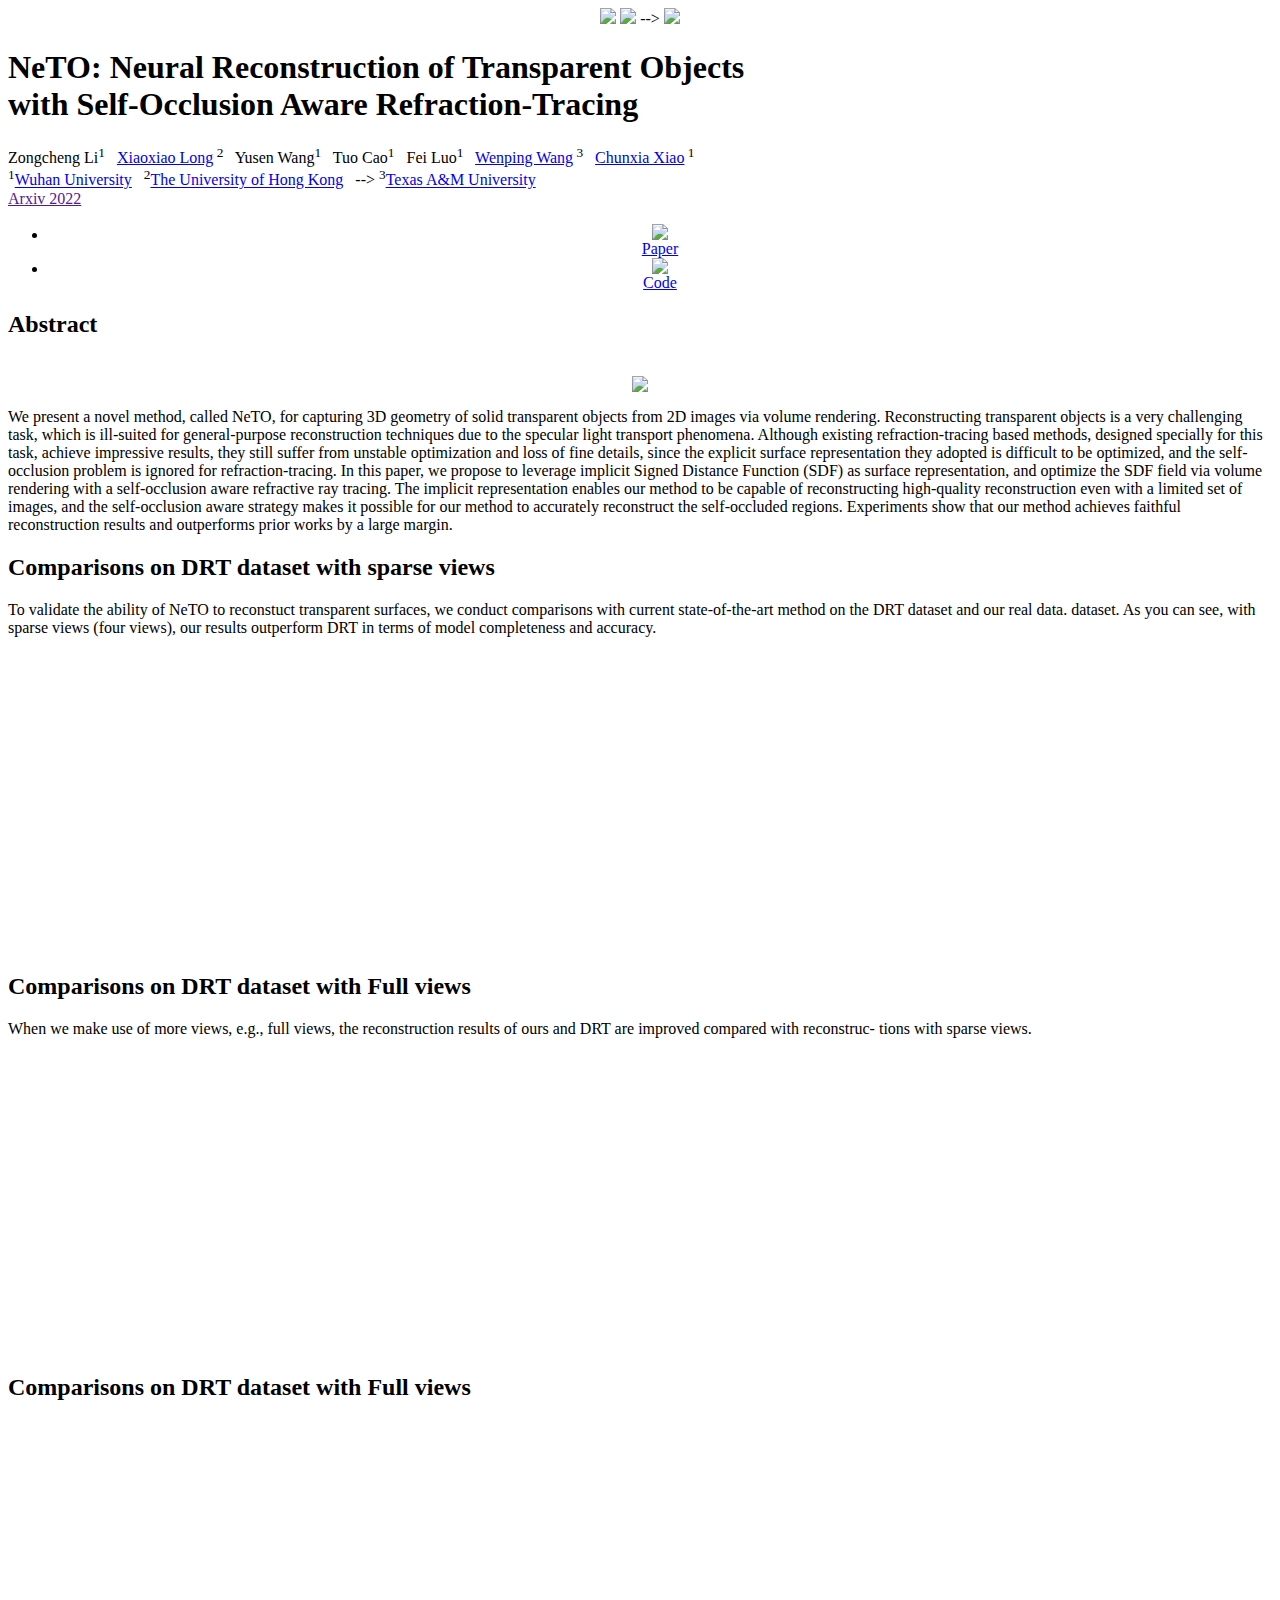
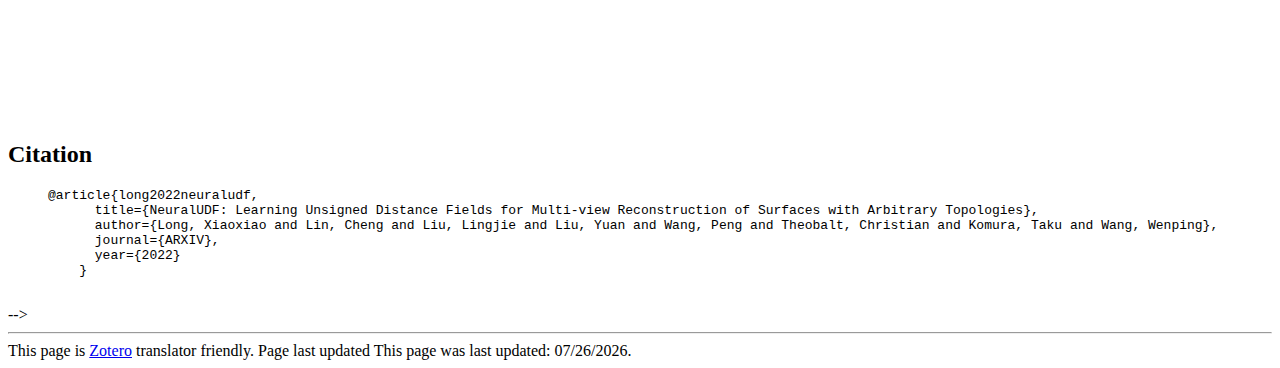
==== docs/index.html @ d6285689 "Update index.html" ====
<!DOCTYPE html
        PUBLIC "-//W3C//DTD XHTML 1.0 Transitional//EN" "http://www.w3.org/TR/xhtml1/DTD/xhtml1-transitional.dtd">
<html xmlns="http://www.w3.org/1999/xhtml">

<head>
    <!--    <title> <br>  </title>-->
    <title>NeTO: NeTO:Neural Reconstruction of Transparent Objects with Self-Occlusion Aware Refraction-Tracing</title>
    <meta http-equiv="Content-Type" content="text/html; charset=UTF-8">


    <!-- Meta tags for Zotero grab citation -->
    <meta name="citation_title"
          content="NeTO: Neural Reconstruction of Transparent Objects with Self-Occlusion Aware Refraction-Tracing">
    <meta name="citation_author" content="Zongcheng, Li">
    <meta name="citation_author" content="Long, Xiaoxiao">

    <meta name="citation_author" content="Yusen, Wang">
    <meta name="citation_author" content="Tuo, Cao">
    <meta name="citation_author" content="Wang, Wenping">
    <meta name="citation_author" content="Fei, Luo">
    <meta name="citation_author" content="Chunxia, Xiao">
    <meta name="citation_publication_date" content="2023">
    <meta name="citation_conference_title" content="ARXIV">
    <meta name="citation_pdf_url" content="">

    <meta name="robots" content="index,follow">
    <meta name="description"
          content="
          We present a novel method, called NeTO, for capturing 3D geometry of solid transparent objects from 2D images via volume rendering. 
          Reconstructing transparent objects is a very challenging task, which is ill-suited for general-purpose reconstruction techniques due to the specular light transport phenomena.
          Although existing refraction-tracing based methods, designed specially for this task, achieve impressive results, they still suffer from unstable optimization and loss of fine details, since the explicit surface representation they adopted is difficult to be optimized, and the self-occlusion problem is ignored for refraction-tracing.
          In this paper, we propose to leverage implicit Signed Distance Function (SDF) as surface representation, and optimize the SDF field via volume rendering with a self-occlusion aware refractive ray tracing. 
          The implicit representation enables our method to be capable of reconstructing high-quality reconstruction even with a limited set of images, and the self-occlusion aware strategy makes it possible for our method to accurately reconstruct the self-occluded regions. 
          Experiments show that our method achieves faithful reconstruction results and outperforms prior works by a large margin.
		">
    <link rel="author" href="https://www.xxlong.site/"/>


    <!-- Fonts and stuff -->
    <link href='http://fonts.googleapis.com/css?family=Open+Sans:400italic,700italic,800italic,400,700,800'
          rel='stylesheet' type='text/css'>
    <link rel="stylesheet" type="text/css" href="css/project.css" media="screen"/>
    <link rel="stylesheet" type="text/css" media="screen" href="css/iconize.css"/>
    <script src="js/google-code-prettify/prettify.js"></script>
</head>


<body>

<div id="content">
    <div id="content-inner">
        <div class="section logos" style="text-align:center">
            <a href="https://www.whu.edu.cn/" target="_blank"><IMG src="./logos/logo_WHU.png" height="35"
                border="0"></a></td>
            <a href="https://www.hku.hk/" target="_blank"><IMG src="./logos/Logo_HKU.png" height="35"
                                                               border="0"></a></td>
            <!-- <a href="https://www.tencent.com/" target="_blank"><IMG src="./logos/Logo_tencent_games.png" height="35"
                                                                    border="0"></a></td>
<!--             <a href="https://www.mpi-inf.mpg.de/home" target="_blank"><IMG src="./logos/logo_mpi.png" height="35"
                                                                    border="0"></a></td> --> -->
            <a href="https://www.tamu.edu/" target="_blank"><IMG src="./logos/logo_TAMU.png" height="35"
                                                                 border="0"></a></td>
        </div>

        <div class="section head">

            <h1>NeTO: Neural Reconstruction of Transparent Objects <br>
                with Self-Occlusion Aware Refraction-Tracing </h1>
                 
            <div class="authors">
		 <a  >Zongcheng Li</a><sup>1</sup>&#160;&#160;
                <a href="https://www.xxlong.site/" target="_blank">Xiaoxiao Long</a><sup> 2</sup>&#160;&#160;
		<a  >Yusen Wang</a><sup>1</sup>&#160;&#160;
		<a  >Tuo Cao</a><sup>1</sup>&#160;&#160;
		<a  >Fei Luo</a><sup>1</sup>&#160;&#160;
                <a href="https://www.cs.hku.hk/people/academic-staff/wenping/">Wenping Wang</a><sup> 3</sup>&#160;&#160;
		<a href="http://graphvision.whu.edu.cn/">Chunxia Xiao</a><sup> 1</sup>&#160;&#160;
            </div>

            <div class="affiliations">
                <sup>1</sup><a href="https://www.whu.edu.cn/" target="_blank">Wuhan University</a>&#160;&#160;
		 <sup>2</sup><a href="https://www.hku.hk/" target="_blank">The University of Hong Kong</a>&#160;&#160;
                <!-- <sup>2</sup><a href="https://www.tencent.com/" target="_blank">Tencent Games</a>&#160;&#160;
<!--                 <sup>3</sup><a href="https://www.mpi-inf.mpg.de/home" target="_blank">Max Planck Institute for Informatics</a>&#160;&#160; --> -->
                <sup>3</sup><a href="https://www.tamu.edu/" target="_blank">Texas A&M University</a>&#160;&#160;
            </div>

            <div class="venue"><a href="" target="_blank">Arxiv 2022 </a></div>

            <div class="section downloads">
                <!--<h2>Downloads</h2>-->
                <center>
                    <ul>
                        <li class="grid">
                            <div class="griditem">
                                <a href="https://arxiv.org/pdf/2211.14173.pdf" target="_blank"
                                   class="imageLink"><img
                                        src="./images/pdf.png"></a><br/>
                                <a href="https://arxiv.org/pdf/2211.14173.pdf">Paper</a>
                            </div>
                        </li>
                        <li class="grid">
                            <div class="griditem">
                                <a href="https://github.com/xxlong0/NeuralUDF" target="_blank"
                                   class="imageLink"><img
                                        src="./images/data_ico.png"></a><br/>
                                <a href="https://github.com/xxlong0/NeuralUDF">Code</a>

                            </div>
                        </li>

                    </ul>
                </center>
            </div>
        </div>

        <div class="section abstract">
            <h2>Abstract</h2><br>
            <div class="row" style="margin-bottom:5px">
                <div class="col" style="text-align:center">
                    <img src="./images/teaser.png" style="width:1100px;height:auto;"
                         style="width:70%; margin-bottom:20px">

                </div>

            </div>

            <p>
                We present a novel method, called NeTO, for capturing 3D geometry of solid transparent objects from 2D images via volume rendering. 
                Reconstructing transparent objects is a very challenging task, which is ill-suited for general-purpose reconstruction techniques due to the specular light transport phenomena.
                Although existing refraction-tracing based methods, designed specially for this task, achieve impressive results, they still suffer from unstable optimization and loss of fine details, since the explicit surface representation they adopted is difficult to be optimized, and the self-occlusion problem is ignored for refraction-tracing.
                In this paper, we propose to leverage implicit Signed Distance Function (SDF) as surface representation, and optimize the SDF field via volume rendering with a self-occlusion aware refractive ray tracing. 
                The implicit representation enables our method to be capable of reconstructing high-quality reconstruction even with a limited set of images, and the self-occlusion aware strategy makes it possible for our method to accurately reconstruct the self-occluded regions. 
                Experiments show that our method achieves faithful reconstruction results and outperforms prior works by a large margin.
            </p>
            <!--            </p>-->
        </div>


 
        <div class="section abstract">
            <h2>Comparisons on DRT dataset with sparse views</h2>
            <p>
                To validate the ability of NeTO to reconstuct transparent surfaces, 
                we conduct comparisons with current state-of-the-art method on the DRT dataset and our real data.
dataset. As you can see, with sparse views (four views), our results outperform DRT
                in terms of model completeness and accuracy. 
                <!-- In contrast, due to the flexibility of sdf representation, our method successfully model the open surfaces. -->
            </p>
            <center>
                <!-- <iframe width="640" height="360" src="./mp4/composite3.mp4" frameborder="0" allow="autoplay; encrypted-media" allowfullscreen></iframe> -->
                <video width="70%" playsinline="" autoplay="autoplay" loop="loop" preload="" muted="">
                    <source src="./videos/dog.mp4" type="video/mp4">
                </video>
                <video width="70%" playsinline="" autoplay="autoplay" loop="loop" preload="" muted="">
                    <source src="./videos/horse.mp4" type="video/mp4">
                </video>
<!--                <video width="60%" playsinline="" autoplay="autoplay" loop="loop" preload="" muted="">-->
<!--                    <source src="./videos/garment2.mp4" type="video/mp4">-->
<!--                </video>-->
            </center>
        </div>

        <div class="section abstract">
            <h2>Comparisons on DRT dataset with Full views</h2>
            <p>
                When we make use of more views, e.g., full views, the reconstruction results of ours and DRT 
                are improved compared with reconstruc- tions with sparse views. 
    
            </p>
            <center>
                <!-- <iframe width="640" height="360" src="./mp4/composite3.mp4" frameborder="0" allow="autoplay; encrypted-media" allowfullscreen></iframe> -->
                <video width="80%" playsinline="" autoplay="autoplay" loop="loop" preload="" muted="">
                    <source src="./videos/pig.mp4" type="video/mp4">
                </video>
                <video width="80%" playsinline="" autoplay="autoplay" loop="loop" preload="" muted="">
                    <source src="./videos/monkey.mp4" type="video/mp4">
                </video>
            </center>
        </div>

        <div class="section abstract">
            <h2>Comparisons on DRT dataset with Full views</h2>
            <center>
                
                <video width="80%" playsinline="" autoplay="autoplay" loop="loop" preload="" muted="">
                    <source src="./videos/bull.mp4" type="video/mp4">
                </video>
                <video width="80%" playsinline="" autoplay="autoplay" loop="loop" preload="" muted="">
                    <source src="./videos/mouse.mp4" type="video/mp4">
                </video>
            </center>
        </div>


                <div class="section abstract">
                    <h2>Citation</h2>
                    <div class="section bibtex" style="text-align:left; margin-left: 40px; margin-right: 40px">
        					<pre>
@article{long2022neuraludf,
      title={NeuralUDF: Learning Unsigned Distance Fields for Multi-view Reconstruction of Surfaces with Arbitrary Topologies},
      author={Long, Xiaoxiao and Lin, Cheng and Liu, Lingjie and Liu, Yuan and Wang, Peng and Theobalt, Christian and Komura, Taku and Wang, Wenping},
      journal={ARXIV},
      year={2022}
    }
                    </div>
                </div>


        <!-- <div class="section acknowledgments">
            <h2>Acknowledgments</h2>
            <p>
                This project is conducted during an internship at Tencent Games.
		We thank Xiaoxu Meng for the help with the rendering code of DeepFashion3D dataset. 
		Christian Theobalt was supported by ERC Consolidator Grant 770784. Lingjie Liu was supported by Lise Meitner Postdoctoral Fellowship.
		Xiaoxiao Long is supported by the Hong Kong PhD Fellowship.
            </p>
        </div--> -->

        <!--<div class="section acknowledgments">
            <h2>Useful Links</h2>
            <p>
                <a href="https://www.bilibili.com/video/BV1e7411c7kR?p=52">Talk (in Chinese) at GAMES Webinar</a>
                <a href="http://irc.cs.sdu.edu.cn/2020-summer-school/video/7.18%20pm%20Lingjie%20Liu.mp4
            </p>
        </div-->

        <div class="section">
            <hr class="smooth">
            This page is <a href="http://www.zotero.org" target="_blank">Zotero</a> translator friendly. Page last
            updated
            <script type="text/javascript">
                var m = "This page was last updated: " + document.lastModified;
                var p = m.length - 9;
                document.writeln("<left>");
                document.write(m.substring(p, 0) + ".");
                document.writeln("</left>");
            </script>
            <!--            <a href="https://www.mpi-inf.mpg.de/imprint/">Imprint</a>. <a-->
            <!--                href="https://data-protection.mpi-klsb.mpg.de/inf/gvv.mpi-inf.mpg.de/projects/">Data Protection</a>.-->
        </div>
    </div>
</div>
</body>
</html>
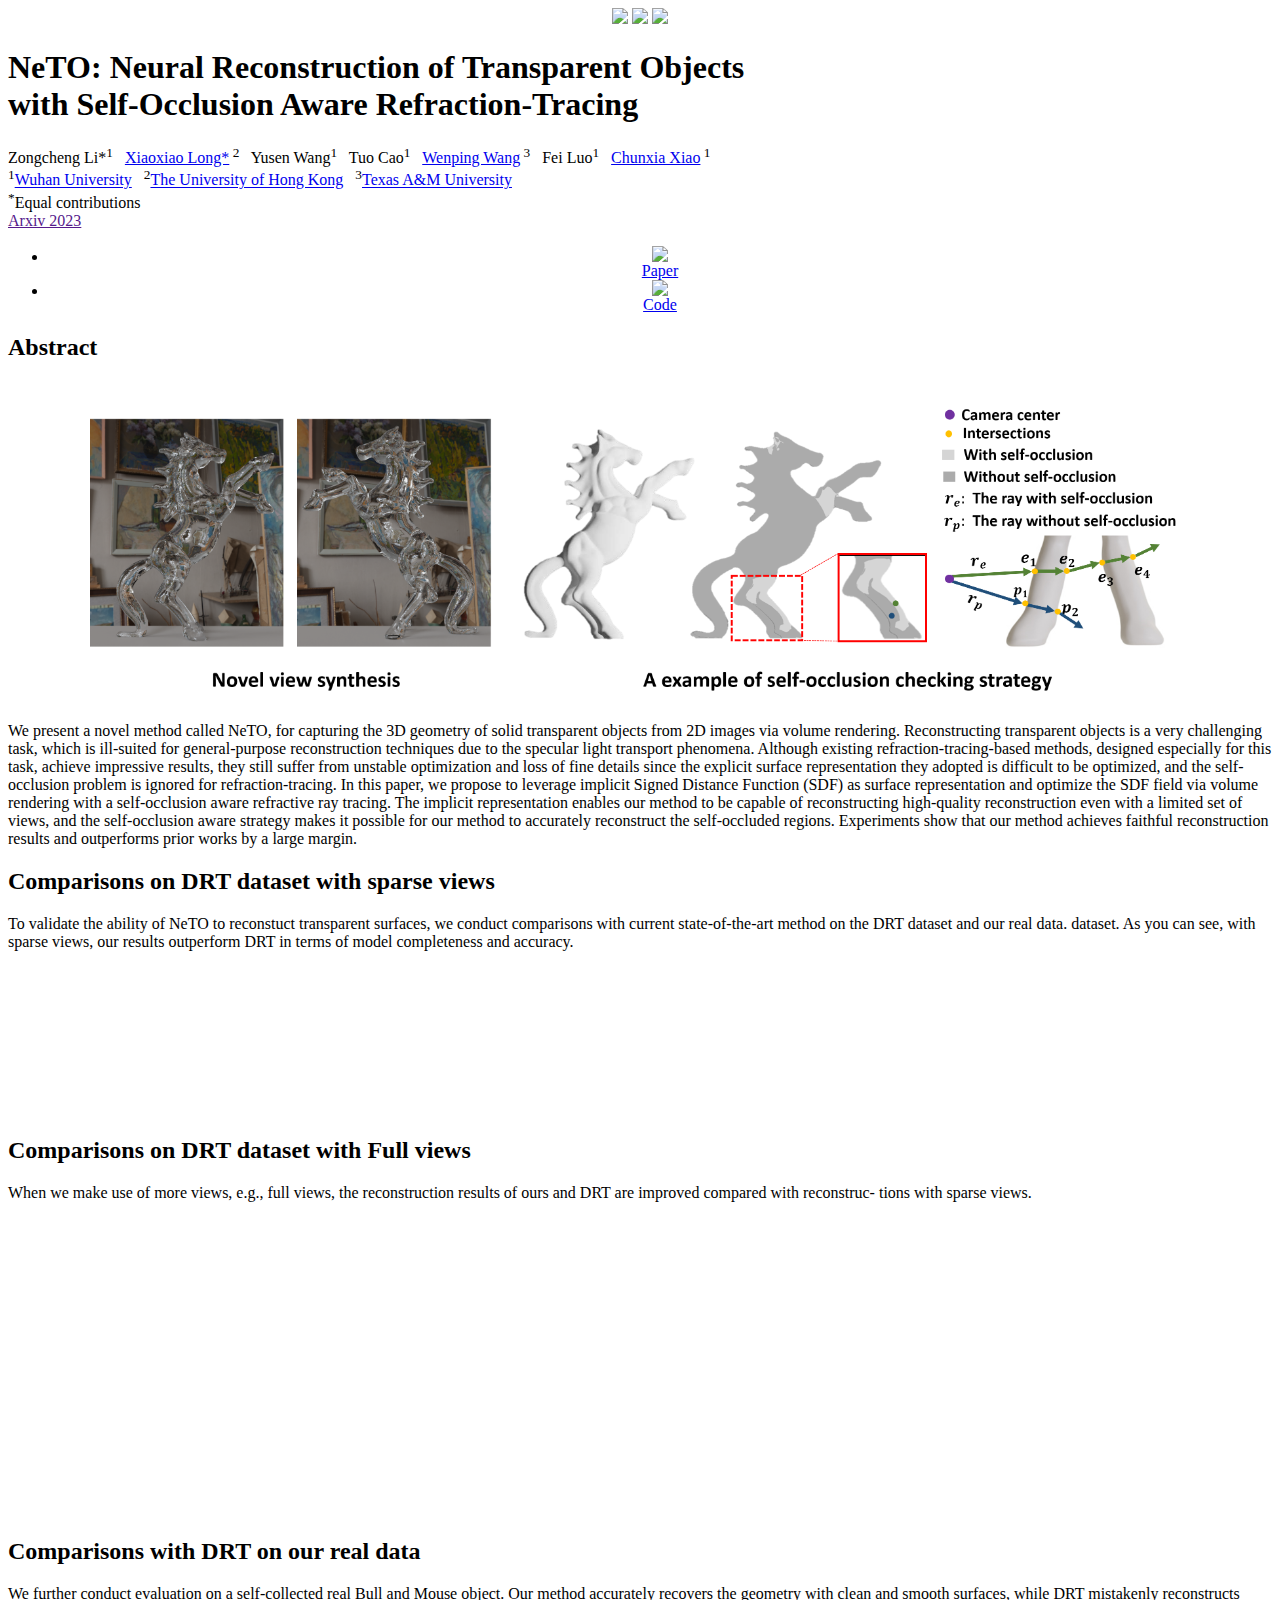
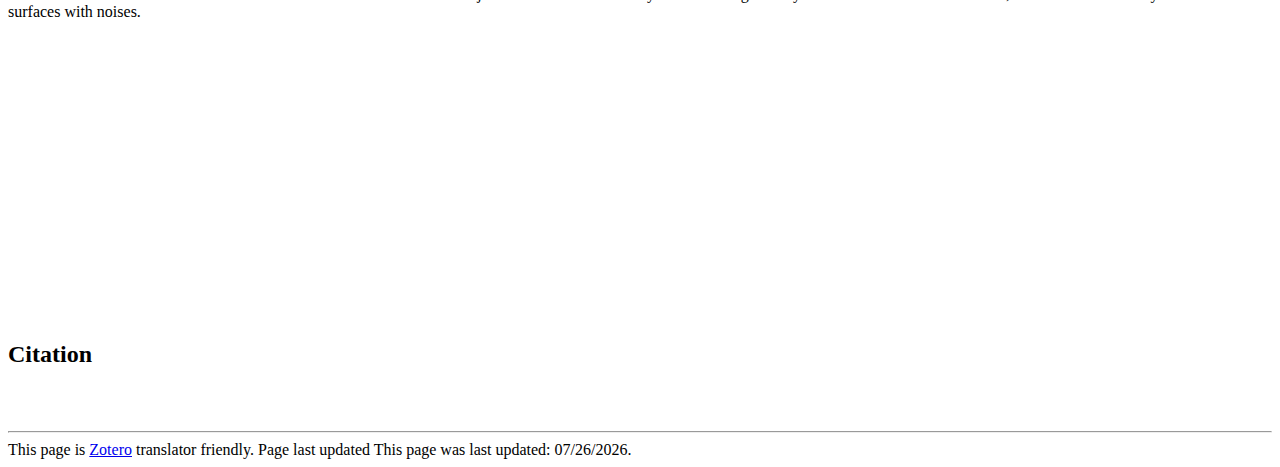
==== commit a9351a36: "Add files via upload" ====
--- a/docs/index.html
+++ b/docs/index.html
@@ -4,7 +4,7 @@
 
 <head>
     <!--    <title> <br>  </title>-->
-    <title>NeTO: NeTO:Neural Reconstruction of Transparent Objects with Self-Occlusion Aware Refraction-Tracing</title>
+    <title>NeTO: Neural Reconstruction of Transparent Objects with Self-Occlusion Aware Refraction-Tracing</title>
     <meta http-equiv="Content-Type" content="text/html; charset=UTF-8">
 
 
@@ -54,10 +54,7 @@
                 border="0"></a></td>
             <a href="https://www.hku.hk/" target="_blank"><IMG src="./logos/Logo_HKU.png" height="35"
                                                                border="0"></a></td>
-            <!-- <a href="https://www.tencent.com/" target="_blank"><IMG src="./logos/Logo_tencent_games.png" height="35"
-                                                                    border="0"></a></td>
-<!--             <a href="https://www.mpi-inf.mpg.de/home" target="_blank"><IMG src="./logos/logo_mpi.png" height="35"
-                                                                    border="0"></a></td> --> -->
+           
             <a href="https://www.tamu.edu/" target="_blank"><IMG src="./logos/logo_TAMU.png" height="35"
                                                                  border="0"></a></td>
         </div>
@@ -68,43 +65,43 @@
                 with Self-Occlusion Aware Refraction-Tracing </h1>
                  
             <div class="authors">
-		 <a  >Zongcheng Li</a><sup>1</sup>&#160;&#160;
-                <a href="https://www.xxlong.site/" target="_blank">Xiaoxiao Long</a><sup> 2</sup>&#160;&#160;
-		<a  >Yusen Wang</a><sup>1</sup>&#160;&#160;
-		<a  >Tuo Cao</a><sup>1</sup>&#160;&#160;
-		<a  >Fei Luo</a><sup>1</sup>&#160;&#160;
+		        <a  >Zongcheng Li*</a><sup>1</sup>&#160;&#160;
+                <a href="https://www.xxlong.site/" target="_blank">Xiaoxiao Long*</a><sup> 2</sup>&#160;&#160;
+                <a  >Yusen Wang</a><sup>1</sup>&#160;&#160;
+                <a  >Tuo Cao</a><sup>1</sup>&#160;&#160;
                 <a href="https://www.cs.hku.hk/people/academic-staff/wenping/">Wenping Wang</a><sup> 3</sup>&#160;&#160;
-		<a href="http://graphvision.whu.edu.cn/">Chunxia Xiao</a><sup> 1</sup>&#160;&#160;
+                <a  >Fei Luo</a><sup>1</sup>&#160;&#160;
+		        <a href="http://graphvision.whu.edu.cn/">Chunxia Xiao</a><sup> 1</sup>&#160;&#160;
             </div>
 
             <div class="affiliations">
                 <sup>1</sup><a href="https://www.whu.edu.cn/" target="_blank">Wuhan University</a>&#160;&#160;
-		 <sup>2</sup><a href="https://www.hku.hk/" target="_blank">The University of Hong Kong</a>&#160;&#160;
-                <!-- <sup>2</sup><a href="https://www.tencent.com/" target="_blank">Tencent Games</a>&#160;&#160;
-<!--                 <sup>3</sup><a href="https://www.mpi-inf.mpg.de/home" target="_blank">Max Planck Institute for Informatics</a>&#160;&#160; --> -->
+		        <sup>2</sup><a href="https://www.hku.hk/" target="_blank">The University of Hong Kong</a>&#160;&#160;
                 <sup>3</sup><a href="https://www.tamu.edu/" target="_blank">Texas A&M University</a>&#160;&#160;
             </div>
-
-            <div class="venue"><a href="" target="_blank">Arxiv 2022 </a></div>
-
+            
+
+            <div class="Eq"><sup>*</sup><a>Equal contributions</a></div>
+            <div class="venue"><a href="" target="_blank">Arxiv 2023 </a></div>
+                
             <div class="section downloads">
                 <!--<h2>Downloads</h2>-->
                 <center>
                     <ul>
                         <li class="grid">
                             <div class="griditem">
-                                <a href="https://arxiv.org/pdf/2211.14173.pdf" target="_blank"
+                                <a href="./NeTO_ARXIV.pdf" target="_blank"
                                    class="imageLink"><img
                                         src="./images/pdf.png"></a><br/>
-                                <a href="https://arxiv.org/pdf/2211.14173.pdf">Paper</a>
+                                <a href="./NeTO_ARXIV.pdf">Paper</a>
                             </div>
                         </li>
                         <li class="grid">
                             <div class="griditem">
-                                <a href="https://github.com/xxlong0/NeuralUDF" target="_blank"
+                                <a href="https://github.com/xxlong0/NeTO" target="_blank"
                                    class="imageLink"><img
                                         src="./images/data_ico.png"></a><br/>
-                                <a href="https://github.com/xxlong0/NeuralUDF">Code</a>
+                                <a href="https://github.com/xxlong0/NeTO">Code</a>
 
                             </div>
                         </li>
@@ -126,11 +123,11 @@
             </div>
 
             <p>
-                We present a novel method, called NeTO, for capturing 3D geometry of solid transparent objects from 2D images via volume rendering. 
+                We present a novel method called NeTO, for capturing the 3D geometry of solid transparent objects from 2D images via volume rendering. 
                 Reconstructing transparent objects is a very challenging task, which is ill-suited for general-purpose reconstruction techniques due to the specular light transport phenomena.
-                Although existing refraction-tracing based methods, designed specially for this task, achieve impressive results, they still suffer from unstable optimization and loss of fine details, since the explicit surface representation they adopted is difficult to be optimized, and the self-occlusion problem is ignored for refraction-tracing.
-                In this paper, we propose to leverage implicit Signed Distance Function (SDF) as surface representation, and optimize the SDF field via volume rendering with a self-occlusion aware refractive ray tracing. 
-                The implicit representation enables our method to be capable of reconstructing high-quality reconstruction even with a limited set of images, and the self-occlusion aware strategy makes it possible for our method to accurately reconstruct the self-occluded regions. 
+                Although existing refraction-tracing-based methods, designed especially for this task, achieve impressive results, they still suffer from unstable optimization and loss of fine details since the explicit surface representation they adopted is difficult to be optimized, and the self-occlusion problem is ignored for refraction-tracing.
+                In this paper, we propose to leverage implicit Signed Distance Function (SDF) as surface representation and optimize the SDF field via volume rendering with a self-occlusion aware refractive ray tracing. 
+                The implicit representation enables our method to be capable of reconstructing high-quality reconstruction even with a limited set of views, and the self-occlusion aware strategy makes it possible for our method to accurately reconstruct the self-occluded regions. 
                 Experiments show that our method achieves faithful reconstruction results and outperforms prior works by a large margin.
             </p>
             <!--            </p>-->
@@ -143,15 +140,15 @@
             <p>
                 To validate the ability of NeTO to reconstuct transparent surfaces, 
                 we conduct comparisons with current state-of-the-art method on the DRT dataset and our real data.
-dataset. As you can see, with sparse views (four views), our results outperform DRT
+dataset. As you can see, with sparse views, our results outperform DRT
                 in terms of model completeness and accuracy. 
                 <!-- In contrast, due to the flexibility of sdf representation, our method successfully model the open surfaces. -->
             </p>
             <center>
                 <!-- <iframe width="640" height="360" src="./mp4/composite3.mp4" frameborder="0" allow="autoplay; encrypted-media" allowfullscreen></iframe> -->
-                <video width="70%" playsinline="" autoplay="autoplay" loop="loop" preload="" muted="">
+                <!-- <video width="70%" playsinline="" autoplay="autoplay" loop="loop" preload="" muted="">
                     <source src="./videos/dog.mp4" type="video/mp4">
-                </video>
+                </video> -->
                 <video width="70%" playsinline="" autoplay="autoplay" loop="loop" preload="" muted="">
                     <source src="./videos/horse.mp4" type="video/mp4">
                 </video>
@@ -169,7 +166,7 @@
     
             </p>
             <center>
-                <!-- <iframe width="640" height="360" src="./mp4/composite3.mp4" frameborder="0" allow="autoplay; encrypted-media" allowfullscreen></iframe> -->
+    
                 <video width="80%" playsinline="" autoplay="autoplay" loop="loop" preload="" muted="">
                     <source src="./videos/pig.mp4" type="video/mp4">
                 </video>
@@ -180,9 +177,13 @@
         </div>
 
         <div class="section abstract">
-            <h2>Comparisons on DRT dataset with Full views</h2>
+            <h2>Comparisons with DRT on our real data </h2>
+            We further conduct evaluation on a self-collected real Bull and Mouse object. Our method
+            accurately recovers the geometry with clean and smooth
+            surfaces, while DRT mistakenly reconstructs surfaces with
+            noises.
             <center>
-                
+           
                 <video width="80%" playsinline="" autoplay="autoplay" loop="loop" preload="" muted="">
                     <source src="./videos/bull.mp4" type="video/mp4">
                 </video>
@@ -197,33 +198,16 @@
                     <h2>Citation</h2>
                     <div class="section bibtex" style="text-align:left; margin-left: 40px; margin-right: 40px">
         					<pre>
-@article{long2022neuraludf,
+<!-- @article{long2022neuraludf,
       title={NeuralUDF: Learning Unsigned Distance Fields for Multi-view Reconstruction of Surfaces with Arbitrary Topologies},
       author={Long, Xiaoxiao and Lin, Cheng and Liu, Lingjie and Liu, Yuan and Wang, Peng and Theobalt, Christian and Komura, Taku and Wang, Wenping},
       journal={ARXIV},
       year={2022}
-    }
+    } -->
                     </div>
                 </div>
 
 
-        <!-- <div class="section acknowledgments">
-            <h2>Acknowledgments</h2>
-            <p>
-                This project is conducted during an internship at Tencent Games.
-		We thank Xiaoxu Meng for the help with the rendering code of DeepFashion3D dataset. 
-		Christian Theobalt was supported by ERC Consolidator Grant 770784. Lingjie Liu was supported by Lise Meitner Postdoctoral Fellowship.
-		Xiaoxiao Long is supported by the Hong Kong PhD Fellowship.
-            </p>
-        </div--> -->
-
-        <!--<div class="section acknowledgments">
-            <h2>Useful Links</h2>
-            <p>
-                <a href="https://www.bilibili.com/video/BV1e7411c7kR?p=52">Talk (in Chinese) at GAMES Webinar</a>
-                <a href="http://irc.cs.sdu.edu.cn/2020-summer-school/video/7.18%20pm%20Lingjie%20Liu.mp4
-            </p>
-        </div-->
 
         <div class="section">
             <hr class="smooth">
@@ -236,8 +220,6 @@
                 document.write(m.substring(p, 0) + ".");
                 document.writeln("</left>");
             </script>
-            <!--            <a href="https://www.mpi-inf.mpg.de/imprint/">Imprint</a>. <a-->
-            <!--                href="https://data-protection.mpi-klsb.mpg.de/inf/gvv.mpi-inf.mpg.de/projects/">Data Protection</a>.-->
         </div>
     </div>
 </div>
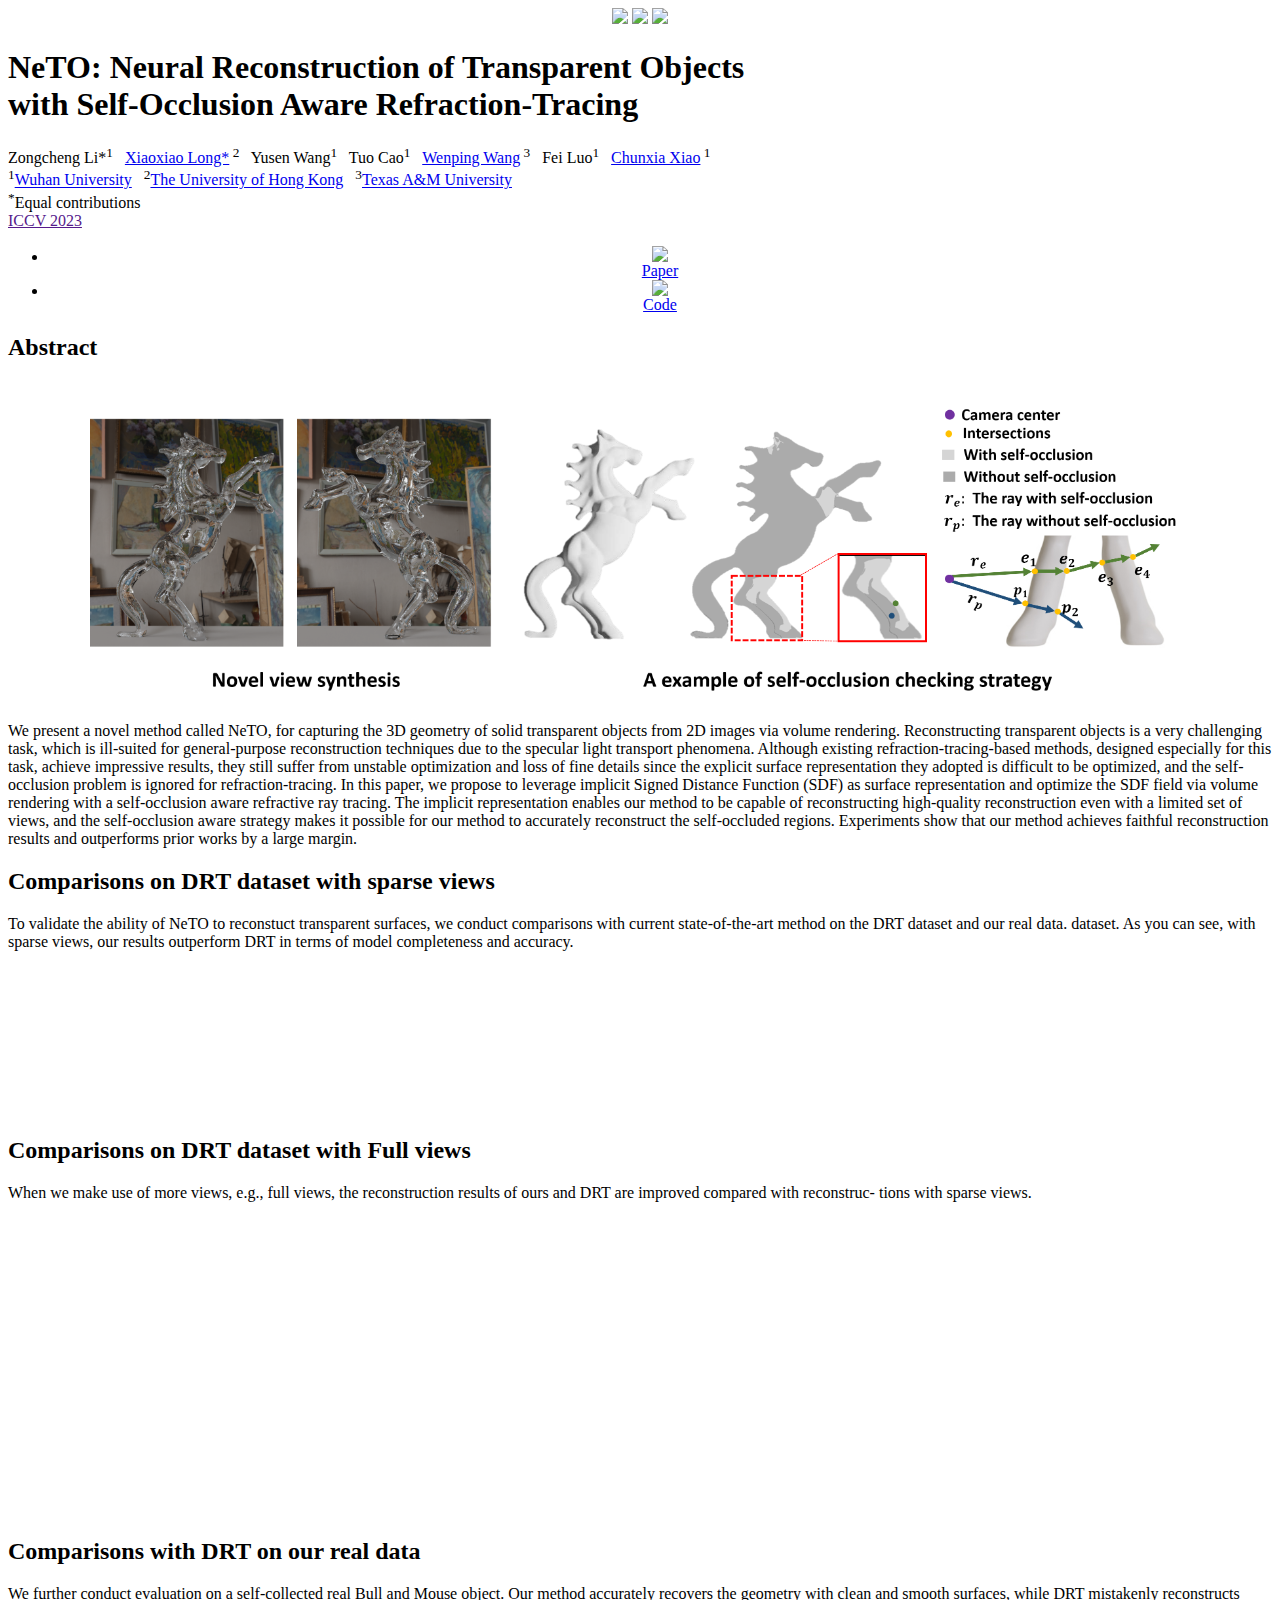
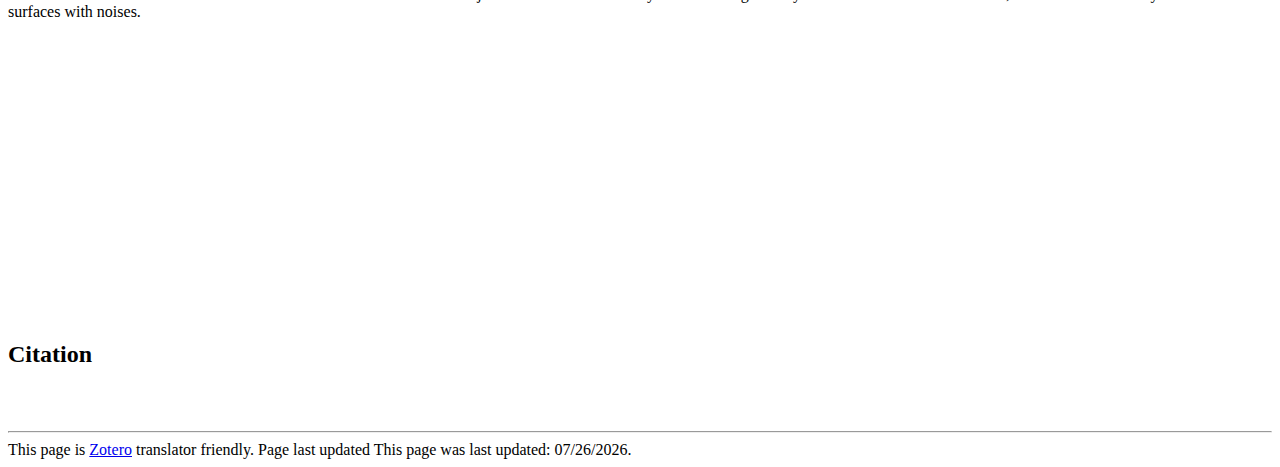
==== commit f94a8c14: "Update index.html" ====
--- a/docs/index.html
+++ b/docs/index.html
@@ -82,7 +82,7 @@
             
 
             <div class="Eq"><sup>*</sup><a>Equal contributions</a></div>
-            <div class="venue"><a href="" target="_blank">Arxiv 2023 </a></div>
+            <div class="venue"><a href="" target="_blank">ICCV 2023 </a></div>
                 
             <div class="section downloads">
                 <!--<h2>Downloads</h2>-->
@@ -90,10 +90,10 @@
                     <ul>
                         <li class="grid">
                             <div class="griditem">
-                                <a href="./NeTO_ARXIV.pdf" target="_blank"
+                                <a href="./ARXIV_NeTO.pdf" target="_blank"
                                    class="imageLink"><img
                                         src="./images/pdf.png"></a><br/>
-                                <a href="./NeTO_ARXIV.pdf">Paper</a>
+                                <a href="./ARXIV_NeTO.pdf">Paper</a>
                             </div>
                         </li>
                         <li class="grid">
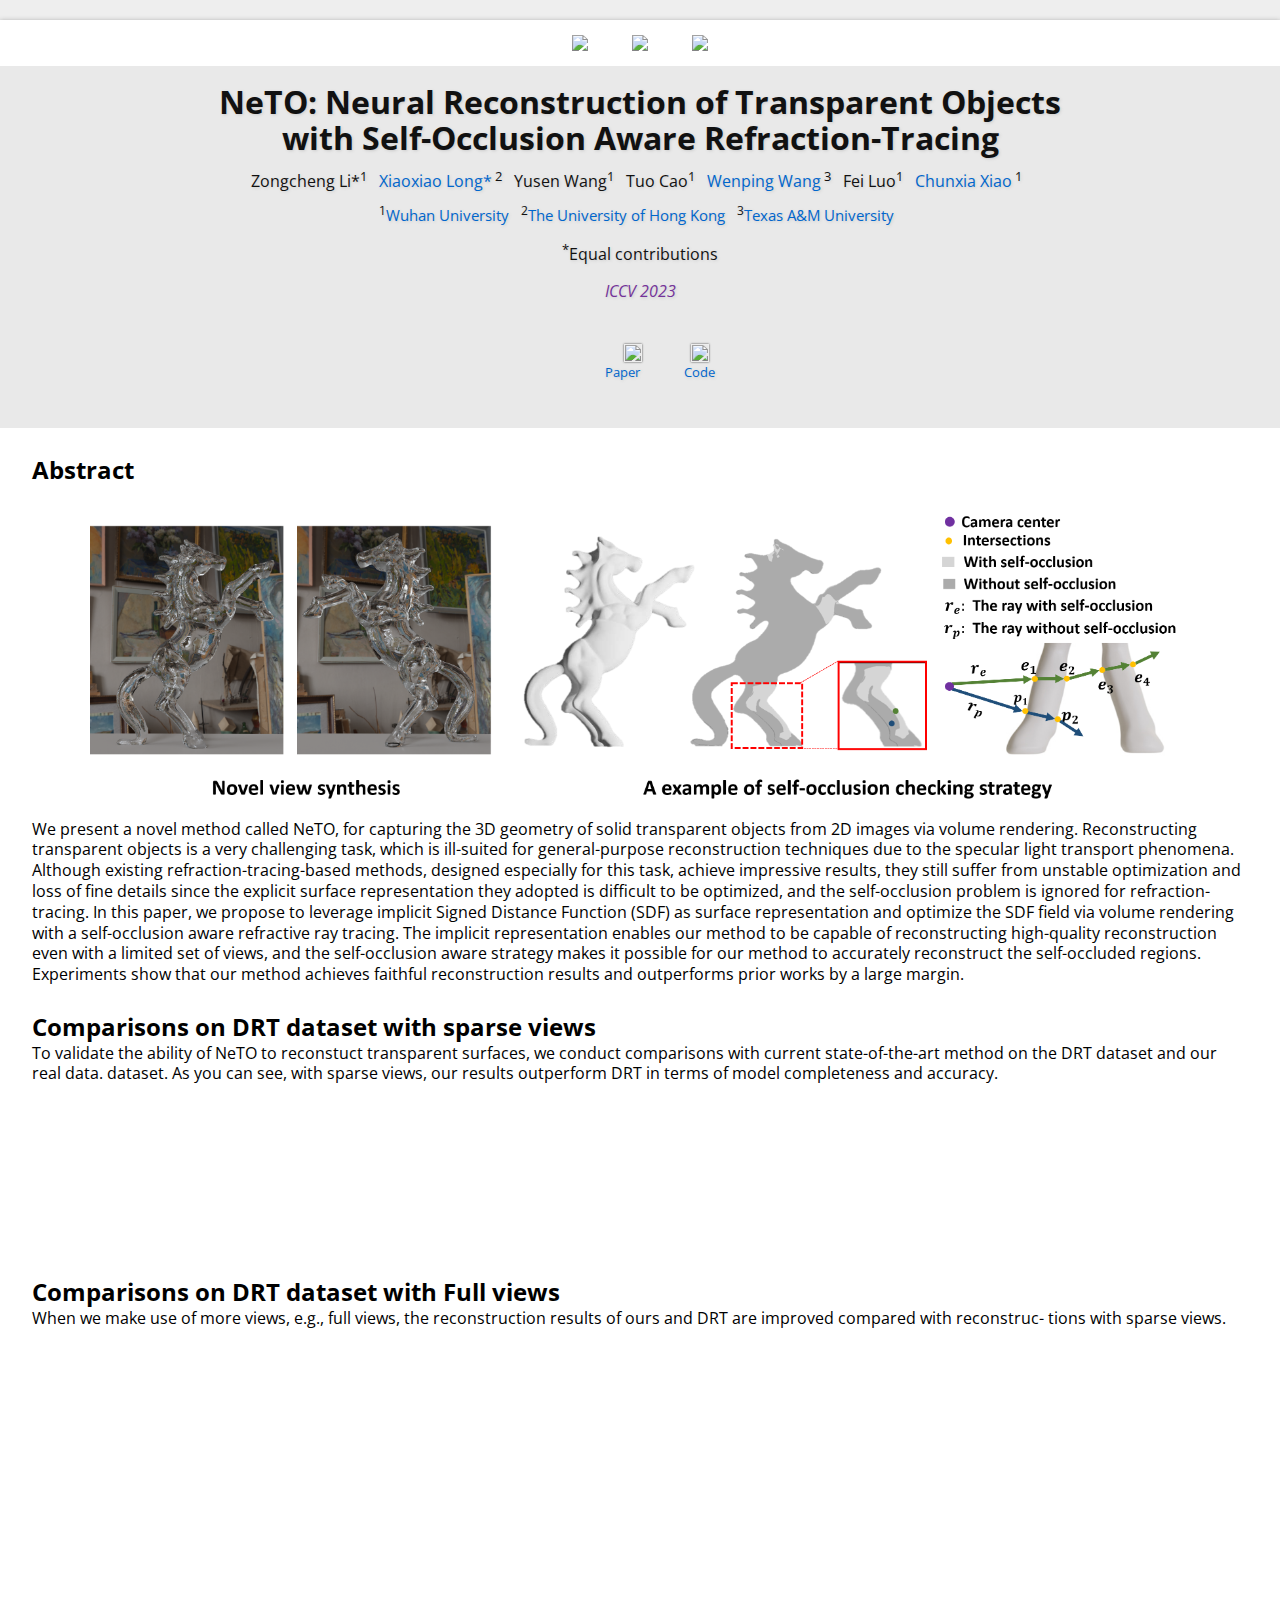
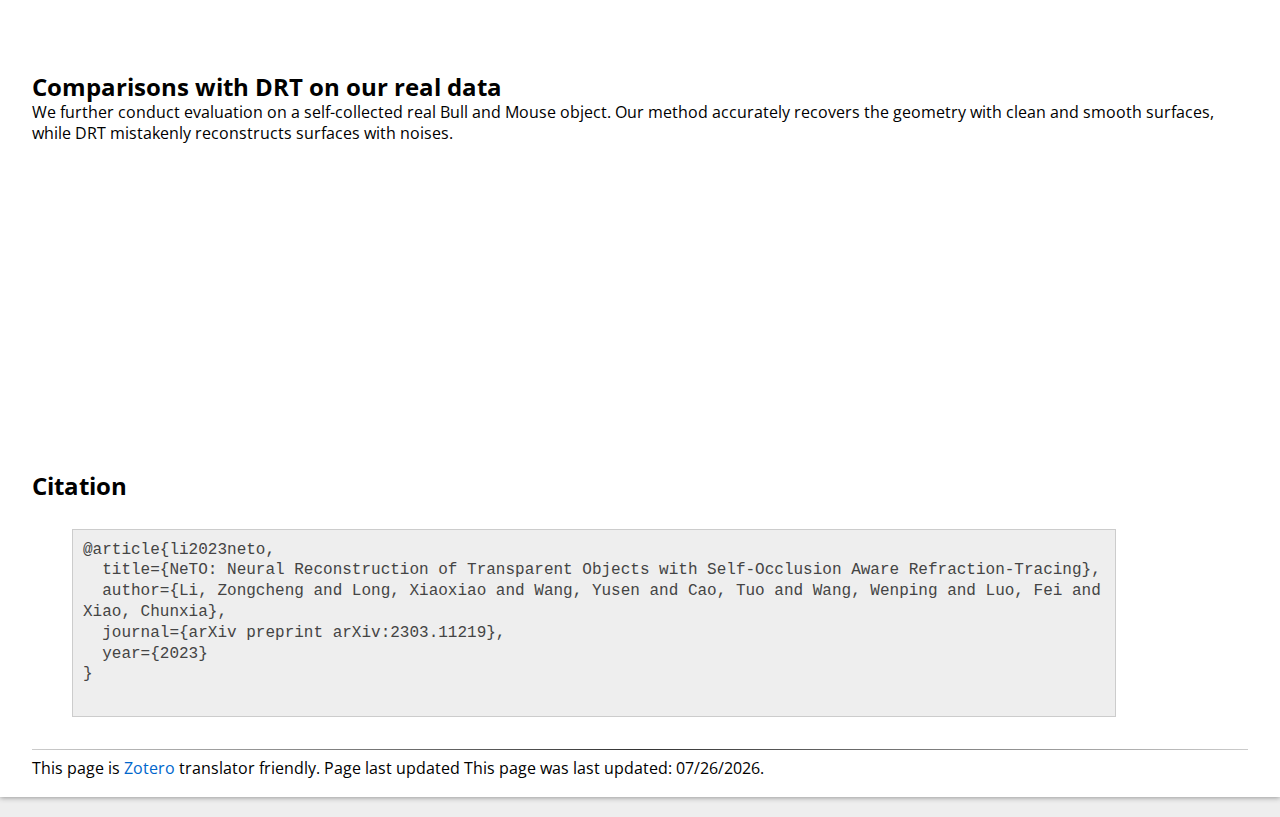
==== commit 854c8c5c: "Add files via upload" ====
--- a/docs/index.html
+++ b/docs/index.html
@@ -1,227 +1,227 @@
-<!DOCTYPE html
-        PUBLIC "-//W3C//DTD XHTML 1.0 Transitional//EN" "http://www.w3.org/TR/xhtml1/DTD/xhtml1-transitional.dtd">
-<html xmlns="http://www.w3.org/1999/xhtml">
-
-<head>
-    <!--    <title> <br>  </title>-->
-    <title>NeTO: Neural Reconstruction of Transparent Objects with Self-Occlusion Aware Refraction-Tracing</title>
-    <meta http-equiv="Content-Type" content="text/html; charset=UTF-8">
-
-
-    <!-- Meta tags for Zotero grab citation -->
-    <meta name="citation_title"
-          content="NeTO: Neural Reconstruction of Transparent Objects with Self-Occlusion Aware Refraction-Tracing">
-    <meta name="citation_author" content="Zongcheng, Li">
-    <meta name="citation_author" content="Long, Xiaoxiao">
-
-    <meta name="citation_author" content="Yusen, Wang">
-    <meta name="citation_author" content="Tuo, Cao">
-    <meta name="citation_author" content="Wang, Wenping">
-    <meta name="citation_author" content="Fei, Luo">
-    <meta name="citation_author" content="Chunxia, Xiao">
-    <meta name="citation_publication_date" content="2023">
-    <meta name="citation_conference_title" content="ARXIV">
-    <meta name="citation_pdf_url" content="">
-
-    <meta name="robots" content="index,follow">
-    <meta name="description"
-          content="
-          We present a novel method, called NeTO, for capturing 3D geometry of solid transparent objects from 2D images via volume rendering. 
-          Reconstructing transparent objects is a very challenging task, which is ill-suited for general-purpose reconstruction techniques due to the specular light transport phenomena.
-          Although existing refraction-tracing based methods, designed specially for this task, achieve impressive results, they still suffer from unstable optimization and loss of fine details, since the explicit surface representation they adopted is difficult to be optimized, and the self-occlusion problem is ignored for refraction-tracing.
-          In this paper, we propose to leverage implicit Signed Distance Function (SDF) as surface representation, and optimize the SDF field via volume rendering with a self-occlusion aware refractive ray tracing. 
-          The implicit representation enables our method to be capable of reconstructing high-quality reconstruction even with a limited set of images, and the self-occlusion aware strategy makes it possible for our method to accurately reconstruct the self-occluded regions. 
-          Experiments show that our method achieves faithful reconstruction results and outperforms prior works by a large margin.
-		">
-    <link rel="author" href="https://www.xxlong.site/"/>
-
-
-    <!-- Fonts and stuff -->
-    <link href='http://fonts.googleapis.com/css?family=Open+Sans:400italic,700italic,800italic,400,700,800'
-          rel='stylesheet' type='text/css'>
-    <link rel="stylesheet" type="text/css" href="css/project.css" media="screen"/>
-    <link rel="stylesheet" type="text/css" media="screen" href="css/iconize.css"/>
-    <script src="js/google-code-prettify/prettify.js"></script>
-</head>
-
-
-<body>
-
-<div id="content">
-    <div id="content-inner">
-        <div class="section logos" style="text-align:center">
-            <a href="https://www.whu.edu.cn/" target="_blank"><IMG src="./logos/logo_WHU.png" height="35"
-                border="0"></a></td>
-            <a href="https://www.hku.hk/" target="_blank"><IMG src="./logos/Logo_HKU.png" height="35"
-                                                               border="0"></a></td>
-           
-            <a href="https://www.tamu.edu/" target="_blank"><IMG src="./logos/logo_TAMU.png" height="35"
-                                                                 border="0"></a></td>
-        </div>
-
-        <div class="section head">
-
-            <h1>NeTO: Neural Reconstruction of Transparent Objects <br>
-                with Self-Occlusion Aware Refraction-Tracing </h1>
-                 
-            <div class="authors">
-		        <a  >Zongcheng Li*</a><sup>1</sup>&#160;&#160;
-                <a href="https://www.xxlong.site/" target="_blank">Xiaoxiao Long*</a><sup> 2</sup>&#160;&#160;
-                <a  >Yusen Wang</a><sup>1</sup>&#160;&#160;
-                <a  >Tuo Cao</a><sup>1</sup>&#160;&#160;
-                <a href="https://www.cs.hku.hk/people/academic-staff/wenping/">Wenping Wang</a><sup> 3</sup>&#160;&#160;
-                <a  >Fei Luo</a><sup>1</sup>&#160;&#160;
-		        <a href="http://graphvision.whu.edu.cn/">Chunxia Xiao</a><sup> 1</sup>&#160;&#160;
-            </div>
-
-            <div class="affiliations">
-                <sup>1</sup><a href="https://www.whu.edu.cn/" target="_blank">Wuhan University</a>&#160;&#160;
-		        <sup>2</sup><a href="https://www.hku.hk/" target="_blank">The University of Hong Kong</a>&#160;&#160;
-                <sup>3</sup><a href="https://www.tamu.edu/" target="_blank">Texas A&M University</a>&#160;&#160;
-            </div>
-            
-
-            <div class="Eq"><sup>*</sup><a>Equal contributions</a></div>
-            <div class="venue"><a href="" target="_blank">ICCV 2023 </a></div>
-                
-            <div class="section downloads">
-                <!--<h2>Downloads</h2>-->
-                <center>
-                    <ul>
-                        <li class="grid">
-                            <div class="griditem">
-                                <a href="./ARXIV_NeTO.pdf" target="_blank"
-                                   class="imageLink"><img
-                                        src="./images/pdf.png"></a><br/>
-                                <a href="./ARXIV_NeTO.pdf">Paper</a>
-                            </div>
-                        </li>
-                        <li class="grid">
-                            <div class="griditem">
-                                <a href="https://github.com/xxlong0/NeTO" target="_blank"
-                                   class="imageLink"><img
-                                        src="./images/data_ico.png"></a><br/>
-                                <a href="https://github.com/xxlong0/NeTO">Code</a>
-
-                            </div>
-                        </li>
-
-                    </ul>
-                </center>
-            </div>
-        </div>
-
-        <div class="section abstract">
-            <h2>Abstract</h2><br>
-            <div class="row" style="margin-bottom:5px">
-                <div class="col" style="text-align:center">
-                    <img src="./images/teaser.png" style="width:1100px;height:auto;"
-                         style="width:70%; margin-bottom:20px">
-
-                </div>
-
-            </div>
-
-            <p>
-                We present a novel method called NeTO, for capturing the 3D geometry of solid transparent objects from 2D images via volume rendering. 
-                Reconstructing transparent objects is a very challenging task, which is ill-suited for general-purpose reconstruction techniques due to the specular light transport phenomena.
-                Although existing refraction-tracing-based methods, designed especially for this task, achieve impressive results, they still suffer from unstable optimization and loss of fine details since the explicit surface representation they adopted is difficult to be optimized, and the self-occlusion problem is ignored for refraction-tracing.
-                In this paper, we propose to leverage implicit Signed Distance Function (SDF) as surface representation and optimize the SDF field via volume rendering with a self-occlusion aware refractive ray tracing. 
-                The implicit representation enables our method to be capable of reconstructing high-quality reconstruction even with a limited set of views, and the self-occlusion aware strategy makes it possible for our method to accurately reconstruct the self-occluded regions. 
-                Experiments show that our method achieves faithful reconstruction results and outperforms prior works by a large margin.
-            </p>
-            <!--            </p>-->
-        </div>
-
-
- 
-        <div class="section abstract">
-            <h2>Comparisons on DRT dataset with sparse views</h2>
-            <p>
-                To validate the ability of NeTO to reconstuct transparent surfaces, 
-                we conduct comparisons with current state-of-the-art method on the DRT dataset and our real data.
-dataset. As you can see, with sparse views, our results outperform DRT
-                in terms of model completeness and accuracy. 
-                <!-- In contrast, due to the flexibility of sdf representation, our method successfully model the open surfaces. -->
-            </p>
-            <center>
-                <!-- <iframe width="640" height="360" src="./mp4/composite3.mp4" frameborder="0" allow="autoplay; encrypted-media" allowfullscreen></iframe> -->
-                <!-- <video width="70%" playsinline="" autoplay="autoplay" loop="loop" preload="" muted="">
-                    <source src="./videos/dog.mp4" type="video/mp4">
-                </video> -->
-                <video width="70%" playsinline="" autoplay="autoplay" loop="loop" preload="" muted="">
-                    <source src="./videos/horse.mp4" type="video/mp4">
-                </video>
-<!--                <video width="60%" playsinline="" autoplay="autoplay" loop="loop" preload="" muted="">-->
-<!--                    <source src="./videos/garment2.mp4" type="video/mp4">-->
-<!--                </video>-->
-            </center>
-        </div>
-
-        <div class="section abstract">
-            <h2>Comparisons on DRT dataset with Full views</h2>
-            <p>
-                When we make use of more views, e.g., full views, the reconstruction results of ours and DRT 
-                are improved compared with reconstruc- tions with sparse views. 
-    
-            </p>
-            <center>
-    
-                <video width="80%" playsinline="" autoplay="autoplay" loop="loop" preload="" muted="">
-                    <source src="./videos/pig.mp4" type="video/mp4">
-                </video>
-                <video width="80%" playsinline="" autoplay="autoplay" loop="loop" preload="" muted="">
-                    <source src="./videos/monkey.mp4" type="video/mp4">
-                </video>
-            </center>
-        </div>
-
-        <div class="section abstract">
-            <h2>Comparisons with DRT on our real data </h2>
-            We further conduct evaluation on a self-collected real Bull and Mouse object. Our method
-            accurately recovers the geometry with clean and smooth
-            surfaces, while DRT mistakenly reconstructs surfaces with
-            noises.
-            <center>
-           
-                <video width="80%" playsinline="" autoplay="autoplay" loop="loop" preload="" muted="">
-                    <source src="./videos/bull.mp4" type="video/mp4">
-                </video>
-                <video width="80%" playsinline="" autoplay="autoplay" loop="loop" preload="" muted="">
-                    <source src="./videos/mouse.mp4" type="video/mp4">
-                </video>
-            </center>
-        </div>
-
-
-                <div class="section abstract">
-                    <h2>Citation</h2>
-                    <div class="section bibtex" style="text-align:left; margin-left: 40px; margin-right: 40px">
-        					<pre>
-<!-- @article{long2022neuraludf,
-      title={NeuralUDF: Learning Unsigned Distance Fields for Multi-view Reconstruction of Surfaces with Arbitrary Topologies},
-      author={Long, Xiaoxiao and Lin, Cheng and Liu, Lingjie and Liu, Yuan and Wang, Peng and Theobalt, Christian and Komura, Taku and Wang, Wenping},
-      journal={ARXIV},
-      year={2022}
-    } -->
-                    </div>
-                </div>
-
-
-
-        <div class="section">
-            <hr class="smooth">
-            This page is <a href="http://www.zotero.org" target="_blank">Zotero</a> translator friendly. Page last
-            updated
-            <script type="text/javascript">
-                var m = "This page was last updated: " + document.lastModified;
-                var p = m.length - 9;
-                document.writeln("<left>");
-                document.write(m.substring(p, 0) + ".");
-                document.writeln("</left>");
-            </script>
-        </div>
-    </div>
-</div>
-</body>
-</html>
+<!DOCTYPE html
+        PUBLIC "-//W3C//DTD XHTML 1.0 Transitional//EN" "http://www.w3.org/TR/xhtml1/DTD/xhtml1-transitional.dtd">
+<html xmlns="http://www.w3.org/1999/xhtml">
+
+<head>
+    <!--    <title> <br>  </title>-->
+    <title>NeTO: Neural Reconstruction of Transparent Objects with Self-Occlusion Aware Refraction-Tracing</title>
+    <meta http-equiv="Content-Type" content="text/html; charset=UTF-8">
+
+
+    <!-- Meta tags for Zotero grab citation -->
+    <meta name="citation_title"
+          content="NeTO: Neural Reconstruction of Transparent Objects with Self-Occlusion Aware Refraction-Tracing">
+    <meta name="citation_author" content="Zongcheng, Li">
+    <meta name="citation_author" content="Long, Xiaoxiao">
+
+    <meta name="citation_author" content="Yusen, Wang">
+    <meta name="citation_author" content="Tuo, Cao">
+    <meta name="citation_author" content="Wang, Wenping">
+    <meta name="citation_author" content="Fei, Luo">
+    <meta name="citation_author" content="Chunxia, Xiao">
+    <meta name="citation_publication_date" content="2023">
+    <meta name="citation_conference_title" content="ARXIV">
+    <meta name="citation_pdf_url" content="">
+
+    <meta name="robots" content="index,follow">
+    <meta name="description"
+          content="
+          We present a novel method, called NeTO, for capturing 3D geometry of solid transparent objects from 2D images via volume rendering. 
+          Reconstructing transparent objects is a very challenging task, which is ill-suited for general-purpose reconstruction techniques due to the specular light transport phenomena.
+          Although existing refraction-tracing based methods, designed specially for this task, achieve impressive results, they still suffer from unstable optimization and loss of fine details, since the explicit surface representation they adopted is difficult to be optimized, and the self-occlusion problem is ignored for refraction-tracing.
+          In this paper, we propose to leverage implicit Signed Distance Function (SDF) as surface representation, and optimize the SDF field via volume rendering with a self-occlusion aware refractive ray tracing. 
+          The implicit representation enables our method to be capable of reconstructing high-quality reconstruction even with a limited set of images, and the self-occlusion aware strategy makes it possible for our method to accurately reconstruct the self-occluded regions. 
+          Experiments show that our method achieves faithful reconstruction results and outperforms prior works by a large margin.
+		">
+    <link rel="author" href="https://www.xxlong.site/"/>
+
+
+    <!-- Fonts and stuff -->
+    <link href='http://fonts.googleapis.com/css?family=Open+Sans:400italic,700italic,800italic,400,700,800'
+          rel='stylesheet' type='text/css'>
+    <link rel="stylesheet" type="text/css" href="css/project.css" media="screen"/>
+    <link rel="stylesheet" type="text/css" media="screen" href="css/iconize.css"/>
+    <script src="js/google-code-prettify/prettify.js"></script>
+</head>
+
+
+<body>
+
+<div id="content">
+    <div id="content-inner">
+        <div class="section logos" style="text-align:center">
+            <a href="https://www.whu.edu.cn/" target="_blank"><IMG src="./logos/logo_WHU.png" height="35"
+                border="0"></a></td>
+            <a href="https://www.hku.hk/" target="_blank"><IMG src="./logos/Logo_HKU.png" height="35"
+                                                               border="0"></a></td>
+           
+            <a href="https://www.tamu.edu/" target="_blank"><IMG src="./logos/logo_TAMU.png" height="35"
+                                                                 border="0"></a></td>
+        </div>
+
+        <div class="section head">
+
+            <h1>NeTO: Neural Reconstruction of Transparent Objects <br>
+                with Self-Occlusion Aware Refraction-Tracing </h1>
+                 
+            <div class="authors">
+		        <a  >Zongcheng Li*</a><sup>1</sup>&#160;&#160;
+                <a href="https://www.xxlong.site/" target="_blank">Xiaoxiao Long*</a><sup> 2</sup>&#160;&#160;
+                <a  >Yusen Wang</a><sup>1</sup>&#160;&#160;
+                <a  >Tuo Cao</a><sup>1</sup>&#160;&#160;
+                <a href="https://www.cs.hku.hk/people/academic-staff/wenping/">Wenping Wang</a><sup> 3</sup>&#160;&#160;
+                <a  >Fei Luo</a><sup>1</sup>&#160;&#160;
+		        <a href="http://graphvision.whu.edu.cn/">Chunxia Xiao</a><sup> 1</sup>&#160;&#160;
+            </div>
+
+            <div class="affiliations">
+                <sup>1</sup><a href="https://www.whu.edu.cn/" target="_blank">Wuhan University</a>&#160;&#160;
+		        <sup>2</sup><a href="https://www.hku.hk/" target="_blank">The University of Hong Kong</a>&#160;&#160;
+                <sup>3</sup><a href="https://www.tamu.edu/" target="_blank">Texas A&M University</a>&#160;&#160;
+            </div>
+            
+
+            <div class="Eq"><sup>*</sup><a>Equal contributions</a></div>
+            <div class="venue"><a href="" target="_blank">ICCV 2023 </a></div>
+                
+            <div class="section downloads">
+                <!--<h2>Downloads</h2>-->
+                <center>
+                    <ul>
+                        <li class="grid">
+                            <div class="griditem">
+                                <a href="https://arxiv.org/pdf/2303.11219.pdf" target="_blank"
+                                   class="imageLink"><img
+                                        src="./images/pdf.png"></a><br/>
+                                <a href="./ARXIV_NeTO.pdf">Paper</a>
+                            </div>
+                        </li>
+                        <li class="grid">
+                            <div class="griditem">
+                                <a href="https://github.com/xxlong0/NeTO" target="_blank"
+                                   class="imageLink"><img
+                                        src="./images/data_ico.png"></a><br/>
+                                <a href="https://github.com/xxlong0/NeTO">Code</a>
+
+                            </div>
+                        </li>
+
+                    </ul>
+                </center>
+            </div>
+        </div>
+
+        <div class="section abstract">
+            <h2>Abstract</h2><br>
+            <div class="row" style="margin-bottom:5px">
+                <div class="col" style="text-align:center">
+                    <img src="./images/teaser.png" style="width:1100px;height:auto;"
+                         style="width:70%; margin-bottom:20px">
+
+                </div>
+
+            </div>
+
+            <p>
+                We present a novel method called NeTO, for capturing the 3D geometry of solid transparent objects from 2D images via volume rendering. 
+                Reconstructing transparent objects is a very challenging task, which is ill-suited for general-purpose reconstruction techniques due to the specular light transport phenomena.
+                Although existing refraction-tracing-based methods, designed especially for this task, achieve impressive results, they still suffer from unstable optimization and loss of fine details since the explicit surface representation they adopted is difficult to be optimized, and the self-occlusion problem is ignored for refraction-tracing.
+                In this paper, we propose to leverage implicit Signed Distance Function (SDF) as surface representation and optimize the SDF field via volume rendering with a self-occlusion aware refractive ray tracing. 
+                The implicit representation enables our method to be capable of reconstructing high-quality reconstruction even with a limited set of views, and the self-occlusion aware strategy makes it possible for our method to accurately reconstruct the self-occluded regions. 
+                Experiments show that our method achieves faithful reconstruction results and outperforms prior works by a large margin.
+            </p>
+            <!--            </p>-->
+        </div>
+
+
+ 
+        <div class="section abstract">
+            <h2>Comparisons on DRT dataset with sparse views</h2>
+            <p>
+                To validate the ability of NeTO to reconstuct transparent surfaces, 
+                we conduct comparisons with current state-of-the-art method on the DRT dataset and our real data.
+dataset. As you can see, with sparse views, our results outperform DRT
+                in terms of model completeness and accuracy. 
+                <!-- In contrast, due to the flexibility of sdf representation, our method successfully model the open surfaces. -->
+            </p>
+            <center>
+                <!-- <iframe width="640" height="360" src="./mp4/composite3.mp4" frameborder="0" allow="autoplay; encrypted-media" allowfullscreen></iframe> -->
+                <!-- <video width="70%" playsinline="" autoplay="autoplay" loop="loop" preload="" muted="">
+                    <source src="./videos/dog.mp4" type="video/mp4">
+                </video> -->
+                <video width="70%" playsinline="" autoplay="autoplay" loop="loop" preload="" muted="">
+                    <source src="./videos/horse.mp4" type="video/mp4">
+                </video>
+<!--                <video width="60%" playsinline="" autoplay="autoplay" loop="loop" preload="" muted="">-->
+<!--                    <source src="./videos/garment2.mp4" type="video/mp4">-->
+<!--                </video>-->
+            </center>
+        </div>
+
+        <div class="section abstract">
+            <h2>Comparisons on DRT dataset with Full views</h2>
+            <p>
+                When we make use of more views, e.g., full views, the reconstruction results of ours and DRT 
+                are improved compared with reconstruc- tions with sparse views. 
+    
+            </p>
+            <center>
+    
+                <video width="80%" playsinline="" autoplay="autoplay" loop="loop" preload="" muted="">
+                    <source src="./videos/pig.mp4" type="video/mp4">
+                </video>
+                <video width="80%" playsinline="" autoplay="autoplay" loop="loop" preload="" muted="">
+                    <source src="./videos/monkey.mp4" type="video/mp4">
+                </video>
+            </center>
+        </div>
+
+        <div class="section abstract">
+            <h2>Comparisons with DRT on our real data </h2>
+            We further conduct evaluation on a self-collected real Bull and Mouse object. Our method
+            accurately recovers the geometry with clean and smooth
+            surfaces, while DRT mistakenly reconstructs surfaces with
+            noises.
+            <center>
+           
+                <video width="80%" playsinline="" autoplay="autoplay" loop="loop" preload="" muted="">
+                    <source src="./videos/bull.mp4" type="video/mp4">
+                </video>
+                <video width="80%" playsinline="" autoplay="autoplay" loop="loop" preload="" muted="">
+                    <source src="./videos/mouse.mp4" type="video/mp4">
+                </video>
+            </center>
+        </div>
+
+
+                <div class="section abstract">
+                    <h2>Citation</h2>
+                    <div class="section bibtex" style="text-align:left; margin-left: 40px; margin-right: 40px">
+        					<pre>
+@article{li2023neto,
+  title={NeTO: Neural Reconstruction of Transparent Objects with Self-Occlusion Aware Refraction-Tracing},
+  author={Li, Zongcheng and Long, Xiaoxiao and Wang, Yusen and Cao, Tuo and Wang, Wenping and Luo, Fei and Xiao, Chunxia},
+  journal={arXiv preprint arXiv:2303.11219},
+  year={2023}
+}
+                    </div>
+                </div>
+
+
+
+        <div class="section">
+            <hr class="smooth">
+            This page is <a href="http://www.zotero.org" target="_blank">Zotero</a> translator friendly. Page last
+            updated
+            <script type="text/javascript">
+                var m = "This page was last updated: " + document.lastModified;
+                var p = m.length - 9;
+                document.writeln("<left>");
+                document.write(m.substring(p, 0) + ".");
+                document.writeln("</left>");
+            </script>
+        </div>
+    </div>
+</div>
+</body>
+</html>
--- a/docs/css/project.css
+++ b/docs/css/project.css
@@ -0,0 +1,161 @@
+html, body
+{
+    margin:10px 0px;
+    padding:0px;
+    text-align:center;
+    background-color: #EEEEEE;
+}
+
+table
+{
+    border: 1px solid black;
+    border-collapse: collapse;
+}
+th,td
+{
+    border: 1px solid black;
+    padding: 5px;
+}
+
+#content 
+{
+    width:auto;
+    max-width:1280px;
+    min-width:800px;
+    /*height: auto !important;*/
+    height: 100%;
+    min-height: 100%;
+    margin:0px auto;
+    text-align:left;
+    /* border:1px solid #777; */
+    background-color: white;
+    box-shadow: 0px 1px 5px #999;
+    font-family: 'Open Sans', sans-serif;
+    font-size: 12pt;
+     /*line-height: 2;*/
+    -webkit-text-size-adjust: none;
+}
+
+#content-inner
+{
+    padding:10px 0;
+}
+
+#teaseimg
+{
+    height:auto;
+    width:100%;
+    box-shadow: 0px 0px 10px #444444;
+    border:1px solid #000000;
+}
+
+hr.smooth
+{
+    border: 0;
+    height: 1px;
+    width: 100%;
+    background: #333;
+    background-image: -webkit-linear-gradient(left, #ccc, #333, #ccc); 
+    background-image:    -moz-linear-gradient(left, #ccc, #333, #ccc); 
+    background-image:     -ms-linear-gradient(left, #ccc, #333, #ccc); 
+    background-image:      -o-linear-gradient(left, #ccc, #333, #ccc); 
+}
+
+a:link { color: #0066CC; text-decoration: none }
+a:visited { color: #743399; text-decoration: none }
+a:hover { color: #FF4B33; text-decoration: none }
+a:active { color: #FF4B33; text-decoration: none }
+
+
+/* Some of this has been copied from http://www.mpi-inf.mpg.de/resources/rgbz-camera/ */
+/* Sections of the page. */
+.section { margin: 2em 2em 0.5em 2em; line-height: 130%; }
+.section h2 { margin-top: 0.5em; margin-bottom: 0.2em; }
+
+/* Logo section. */
+.logos { margin: 1.5em 0; text-align: center; margin-top:5px; margin-bottom:10px; }
+.logos img { vertical-align:top; margin:0 1.25em; border:0; }
+
+/* Page header. */
+.head { text-align: center; margin: 0.5em 0; padding: 0.5em 0; background-color:#e9e9e9; text-shadow: 1px 1px 3px #cccccc; }
+.head { color: #111; }
+.head h1 { font-size: 24pt; line-height:27pt; margin: 10px 0; }
+.head h1 a { text-decoration:none; }
+.authors { font-size: 12pt; margin: 0 0 1em 0; }
+.affiliations { font-size: 11pt; margin: -0.5em 0 10pt 0; }
+.venue { font-style:italic; font-size: 12pt; margin: 1em 0 1em 0; }
+.tagline { font-style:italic; font-size: 10.5pt; margin: 1em 0 1em 0; }
+
+/* Specific section styling. */
+.teaser { margin: 1.5em 0; text-align: center; }
+div.content-primary .teaser p img { display: block; float: none; border: 0; margin: 4em auto 1em auto; }
+.abstract { line-height: 130%; }
+.abstract p { margin-top: 0; }
+.downloads ul { margin-top: 0.5em; }
+.list ul { margin-top: 0.5em; }
+.bibtex pre
+{
+    margin-bottom: 0;
+    font-family: Consolas, Monaco, monospace;
+    white-space: pre-wrap; /* CSS 3 */
+    white-space: -moz-pre-wrap; /* Mozilla, since 1999 */
+    white-space: -pre-wrap; /* Opera 4-6 */
+    white-space: -o-pre-wrap; /* Opera 7 */
+    word-wrap: break-word; /* IE 5.5+ */
+    width: 90%;
+    color: #444;
+    padding: 10px;
+    background: #eee;
+    border: 1px solid #ccc;
+    overflow: auto;
+}
+.acknowledgments { line-height: 130%; }
+.acknowledgments p { margin-top: 0; }
+.contact { line-height: 130%; }
+
+.heading { margin: 2.5em 0; text-align: center; }
+.datasets { width: 650px; margin: 3em auto; }
+.datasets ul { padding-bottom: 1em; }
+.dataset { float: left; width: 204px; margin: 5px 10px 15px 0px; text-align: center; }
+.dataset h2 { display: inline; }
+.dataset img { border: 2px solid #222; margin: 0.25em auto; display: block; }
+.backlink { text-align: center; }
+
+/* Display lists in a grid of fixed size. This is useful when lists have associated images. */
+/* Idea from http://blog.mozilla.org/webdev/2009/02/20/cross-browser-inline-block/ */
+li.grid
+{
+    width: auto;
+    height: 60px;
+    /* border: 1px solid #000; */
+    display: -moz-inline-stack;
+    display: inline-block;
+    vertical-align: top;
+    margin: 5px;
+    zoom: 1;
+    *display: inline;
+    _height: 100px;
+}
+/* Formatting for each item in a 2D grid. This is used typically in the downloads section. */
+.griditem
+{
+    font-size: 10pt;
+    text-align: center;
+    padding: 5px 5px 5px 5px;
+}
+.griditem img
+{
+    text-align: center;
+    height:50px;
+    width:auto;
+    border: 1px solid #eee;
+    box-shadow: 0px 0px 2px #444444;
+}
+
+.images{
+  width:100%;
+  height:150%;
+ }
+
+
+
--- a/docs/css/iconize.css
+++ b/docs/css/iconize.css
@@ -0,0 +1,185 @@
+/* Iconize 0.5 */
+
+/* websites (pictures and movies) */
+a[href *="youtube.com/watch?"], a[href *="sevenload.com/videos/"], a[href *="metacafe.com/watch/"] { 
+	padding: 5px 20px 5px 0;
+	background: transparent url(../icns/icon_film.gif) no-repeat center right;
+}
+
+a[href *="flickr.com/photos/"], a[href *="zooomr.com"], a[href *="imageshack.us"], a[href *="bubbleshare.com"], a[href *="sevenload.com/bilder/"] { 
+	padding: 5px 20px 5px 0;
+	background: transparent url(../icns/icon_pic.gif) no-repeat center right;
+}
+
+/* extensions */
+
+a[href$='.doc'], a[href$='.rtf'] {
+	padding: 5px 20px 5px 0;
+	background: transparent url(../icns/icon_doc.gif) no-repeat center right;
+}
+
+a[href$='.txt'] {
+	padding: 5px 20px 5px 0;
+	background: transparent url(../icns/icon_txt.gif) no-repeat center right;
+}
+
+a[href$='.xls'] {
+	padding: 5px 20px 5px 0;
+	background: transparent url(../icns/icon_xls.gif) no-repeat center right;
+}
+
+a[href$='.rss'], a[href$='.atom'] { 
+	padding: 5px 20px 5px 0;
+	background: transparent url(../icns/icon_feed.gif) no-repeat center right;
+}
+
+a[href$='.opml'] { 
+	padding: 5px 20px 5px 0;
+	background: transparent url(../icns/icon_opml.gif) no-repeat center right;
+}
+
+a[href$='.phps'] { 
+	padding: 5px 20px 5px 0;
+	background: transparent url(../icns/icon_phps.gif) no-repeat center right;
+}
+
+a[href$='.phps'] { 
+	padding: 5px 20px 5px 0;
+	background: transparent url(../icns/icon_phps.gif) no-repeat center right;
+}
+
+a[href$='.torrent'] { 
+	padding: 5px 20px 5px 0;
+	background: transparent url(../icns/icon_torrent.gif) no-repeat center right;
+}
+
+a[href$='.vcard'] { 
+	padding: 5px 20px 5px 0;
+	background: transparent url(../icns/icon_vcard.gif) no-repeat center right;
+}
+
+a[href$='.exe'] { 
+	padding: 5px 20px 5px 0;
+	background: transparent url(../icns/icon_exe.gif) no-repeat center right;
+}
+
+a[href$='.dmg'], a[href$='.app'] { 
+	padding: 5px 20px 5px 0;
+	background: transparent url(../icns/icon_dmg.gif) no-repeat center right;
+}
+
+a[href$='.pps'] { 
+	padding: 5px 20px 5px 0;
+	background: transparent url(../icns/icon_pps.gif) no-repeat center right;
+}
+
+a[href$='.pdf'] { 
+	padding: 5px 20px 5px 0;
+	background: transparent url(../icns/icon_pdf.gif) no-repeat center right;
+}
+
+a[href$='.xpi'] { 
+	padding: 5px 20px 5px 0;
+	background: transparent url(../icns/icon_plugin.gif) no-repeat center right;
+}
+
+a[href$='.fla'], a[href$='.swf'] { 
+	padding: 5px 20px 5px 0;
+	background: transparent url(../icns/icon_flash.gif) no-repeat center right;
+}
+
+a[href$='.zip'], a[href$='.rar'], a[href$='.gzip'], a[href$='.bzip'], a[href$='.ace'] { 
+	padding: 5px 20px 5px 0;
+	background: transparent url(../icns/icon_archive.gif) no-repeat center right;
+}
+
+a[href$='.ical'] { 
+	padding: 5px 20px 5px 0;
+	background: transparent url(../icns/icon_ical.gif) no-repeat center right;
+}
+
+a[href$='.css'] { 
+	padding: 5px 20px 5px 0;
+	background: transparent url(../icns/icon_css.gif) no-repeat center right;
+}
+
+a[href$='.ttf'] { 
+	padding: 5px 20px 5px 0;
+	background: transparent url(../icns/icon_ttf.gif) no-repeat center right;
+}
+
+a[href$='.jpg'], a[href$='.gif'], a[href$='.png'], a[href$='.bmp'], a[href$='.jpeg'], a[href$='.svg'], a[href$='.eps'] { 
+	padding: 5px 20px 5px 0;
+	background: transparent url(../icns/icon_pic.gif) no-repeat center right;
+}
+
+a[href$='.mov'], a[href$='.wmv'], a[href$='.mp4'], a[href$='.avi'], a[href$='.mpg'] { 
+	padding: 5px 20px 5px 0;
+	background: transparent url(../icns/icon_film.gif) no-repeat center right;
+}
+
+a[href$='.mp3'], a[href$='.wav'], a[href$='.ogg'], a[href$='.wma'], a[href$='.m4a'] { 
+	padding: 5px 20px 5px 0;
+	background: transparent url(../icns/icon_music.gif) no-repeat center right;
+}
+
+/* TeX files added by Srinath 14-Oct-2013 */
+a[href$='.tex'], a[href$='.bib'], a[href$='.latex'] { 
+	padding: 5px 20px 5px 0;
+	background: transparent url(../icns/latex.gif) no-repeat center right;
+}
+
+
+/* messenger */
+a[href ^="aim:"] {
+	padding: 5px 20px 5px 0;
+    background: transparent url(../icns/icon_aim.gif) no-repeat center right;
+}
+
+a[href ^="msnim:"] {
+	padding: 5px 20px 5px 0;
+    background: transparent url(../icns/icon_msn.gif) no-repeat center right;
+}
+
+a[href ^="xmpp:"] {
+	padding: 5px 20px 5px 0;
+    background: transparent url(../icns/icon_jabber.gif) no-repeat center right;
+}
+
+a[href *="icq.com"] { 
+	padding: 5px 20px 5px 0;
+	background: transparent url(../icns/icon_icq.gif) no-repeat center right;
+}
+
+a[href *="edit.yahoo.com/config/send_webmesg?"] { 
+	padding: 5px 20px 5px 0;
+	background: transparent url(../icns/icon_yim.gif) no-repeat center right;
+}
+
+a[href ^="callto:"] {
+	padding: 5px 20px 5px 0;
+    background: transparent url(../icns/icon_call.gif) no-repeat center right;
+}
+
+a[href ^="skype:"] {
+	padding: 5px 20px 5px 0;
+    background: transparent url(../icns/icon_skype.gif) no-repeat center right;
+}
+
+a[href ^="gg:"] {
+	padding: 5px 20px 5px 0;
+    background: transparent url(../icns/icon_gadugadu.gif) no-repeat center right;
+}
+
+/* email */
+a[href ^="mailto:"] {
+	padding: 5px 20px 5px 0;
+    background: transparent url(../icns/icon_mailto.gif) no-repeat center right;
+}
+
+/* use this class to make sure that images won't get iconized */
+
+.imageLink {
+	padding-right: 0px !important;
+	background: none !important;
+}
